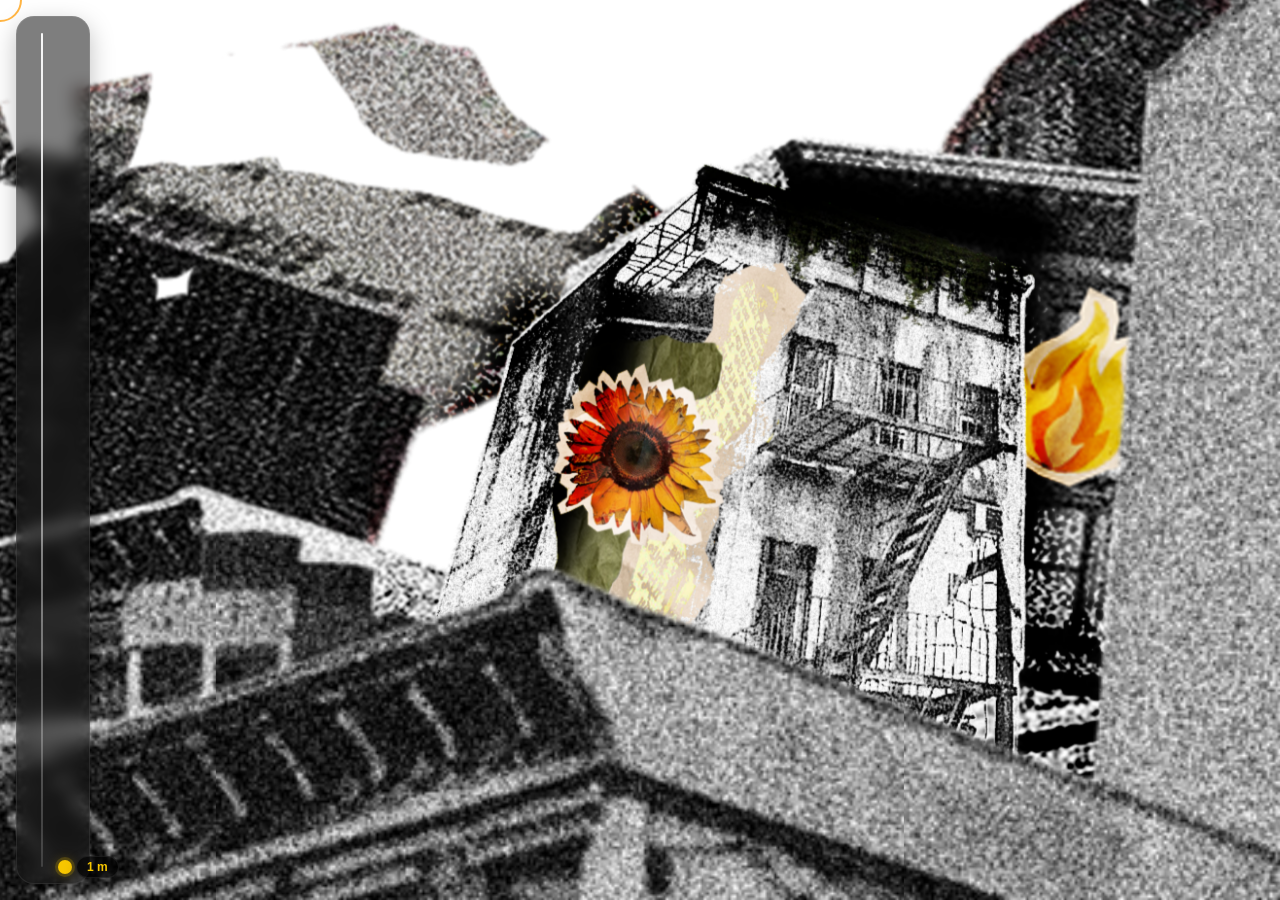
==== jeu.html @ 47d4eee7 "Transition automatique fin experience" ====
<!DOCTYPE html>
<html lang="fr">

<head>
  <meta charset="UTF-8" />
  <meta name="viewport" content="width=device-width, initial-scale=1.0" />
  <script src="./scripts/main.js" defer></script>
  <script src="./scripts/transition.js" defer></script>
  <script src="./scripts/notifications.js" defer></script>
  <script src="./scripts/video.js" defer></script>
  <script src="./scripts/animation.js" defer></script>
  <script src="./scripts/son.js"></script>
  <link rel="stylesheet" href="./jeu.css" />
  <link rel="stylesheet" href="./commun.css" />
  <link rel="stylesheet" href="./notifications.css">
  <title>NATURE BRUT</title>
</head>

<body>
  <!-- overlay video decoratif -->
  <div class="overlay">
    <video src="./images/overlay.mp4" autoplay muted loop playsinline></video>
  </div>
  <!-- niveau de zoom, pour déboguer (caché dans le css) -->
  <p id="zoom-info">Zoom : 0</p>

  <!-- échelle d'altitude à gauche -->
  <div id="echelle">
    <div id="echelle-barre">
      <div id="echelle-curseur"><span id="echelle-altitude"></span></div>
    </div>
  </div>

  <!-- les couches, de la plus loin à la plus proche -->
  <div id="scene">
    <div id="couche-etoiles" class="couche etoiles"></div>
    <div id="couche-ciel" class="couche"></div>
    <div id="couche-planete" class="couche"></div>
    <!-- bâtisses derrière le sol, centrées sur le milieu du haut du sol -->
    <div id="couche-batisse" class="couche"></div>
    <div id="couche-sol" class="couche"></div>
    <!-- batiment pour blender, en avant du sol -->
    <div id="couche-filler" class="couche"></div>
  </div>
    <!-- exemple d'animation 3 images (le template est dans scripts/animation.js),
         à placer avec son id dans jeu.css :
    <div id="nuage" class="animation" data-dossier="./images/animation-nuage/"></div> -->
    <div id="notifications"></div>
    <!-- Écran de fin : apparaît quand on arrive à 10 000 km -->
    <!-- Message de transition à la fin du dézoom -->
    <div id="fin-experience" class="fin-experience">
      <p>Retrouvez l'équilibre.</p>
    </div>
    
</body>

<!-- pour le cercle autour du curseur -->
<div class="cursor-circle"></div>

<script>
  // Récupère le cercle créé juste au-dessus
  const cursorCircle = document.querySelector(".cursor-circle");

  // Position de la souris    
  let mouseX = 0;
  let mouseY = 0;

  let circleX = 0;
  let circleY = 0;
  // "écoute" les déplacements de la souris
  document.addEventListener("mousemove", (event) => {
    mouseX = event.clientX;
    mouseY = event.clientY;
  });

  function animateCursor() {
    // mouvement fluide avec un léger retard
    circleX += (mouseX - circleX) * 0.12;
    circleY += (mouseY - circleY) * 0.12;

    cursorCircle.style.left = circleX + "px";
    cursorCircle.style.top = circleY + "px";

    requestAnimationFrame(animateCursor);
  }
  // Demande de relancer cette fonction à la prochaine image affichée
  animateCursor();
</script>

</html>
---- jeu.css ----
body {
  margin: 0;
  overflow: hidden; /* pas de scroll, la molette sert au zoom */
  background: black; /* le fondu entre les pages se fait sur du noir */
}

/* La scène fait la taille des images (1920 x 1080) et reste centrée.
   C'est le js qui l'agrandit pour remplir l'écran. */
#scene {
  position: fixed;
  top: 50%;
  left: 50%;
  width: 1920px;
  height: 1080px;
  margin: -540px 0 0 -960px; /* la moitié de la taille, pour centrer */
}

/* Toutes les couches sont empilées au même endroit */
.couche {
  position: absolute;
  inset: 0;
  background-size: 100% 100%;
  background-repeat: no-repeat;
  transition:
    transform 0.2s,
    opacity 0.2s,
    filter 0.2s;
  /* dit au navigateur de garder la couche prête sur la carte graphique
     au lieu de la redessiner à chaque coup de molette (moins de lag) */
  will-change: transform, opacity;
}

.couche-cachee {
  display: none;
}

/* Couleurs de test, remplacées par images/<id>.png quand le fichier existe */
#couche-etoiles {
  background-color: black;
} /* les étoiles viennent de la classe .etoiles (commun.css) */
#couche-planete {
  background-color: rgba(0, 0, 128, 0);
  width: 300px;
  height: 300px;
  border-radius: 50%;  
  background-image: url(./images/planet/planet-leger.png);
}
#couche-ciel {
  background-color: rgb(255, 255, 255);
  width: 400px; /* plus grand que la planète, sinon il est caché derrière */
  height: 400px;
  border-radius: 50%;
  filter: blur(10px); /* le ciel est un halo flou autour de la planète */  

}
#couche-sol {
  background-color: rgba(240, 230, 140, 0);
  /* les images "-leger" sont des copies plus petites des originales (5760px de large),
     trop lourdes pour le navigateur */
  background-image: url(./images/planet/ville-leger.png);
}

/* Bâtiments en avant du sol, pour remplir le milieu.
   L'image a la même forme que la scène, donc elle la couvre au complet comme le sol */
#couche-filler {
  background-image: url(./images/planet/filler-leger.png);
  /* 10% plus grand que la scène : la couche dépasse de 5% de chaque côté
     (54px en haut et en bas, 96px à gauche et à droite), donc son milieu reste
     au milieu du sol et l'image n'est pas coupée.
     Si on change ces chiffres, changer aussi le 54px du transform-origin plus bas */
  inset: -54px -96px;
}

/* Bâtisses derrière le sol.
   C'est une couche à part pour pouvoir rester nette plus longtemps que le sol */
#couche-batisse {
  background-image: url(./images/batiments/batiment-complet.png);
  /* La couche fait toute la scène, comme le sol, et c'est l'image qu'on place dedans.
     Comme ça la bâtisse grossit exactement comme le sol et reste alignée avec lui.
     Pour la déplacer ou la grossir, changer seulement ces deux lignes */
  background-size: 70% 70%;
  background-position: 192px 27px; /* gauche, haut */
}

/* Tout est accroché au même point : l'horizon du sol = le haut de la planète */
:root {
  --horizon: 50%; /* hauteur du sol à partir du haut, modifiée par le js */
  /* de combien on descend la planète pour que son sommet reste
     au milieu de ville.png, calculé par le js */
  --decalage: 0px;
}

/* la bâtisse et le filler grossissent à partir du même point que le sol pour rester collés dessus */
#couche-sol,
#couche-filler,
#couche-batisse {
  transform-origin: center var(--horizon);
}

/* le filler commence 54px plus haut que la scène, alors son horizon est 54px plus bas dans la couche */
#couche-filler {
  transform-origin: center calc(var(--horizon) + 54px);
}

#couche-planete {
  /* le haut de la planète arrive au milieu de l'image du sol */
  inset: calc(var(--horizon) + var(--decalage)) auto auto calc(50% - 150px);
  /* grossit à partir de l'horizon, le même point que le sol */
  transform-origin: center calc(0px - var(--decalage));
}
/* Le ciel (400px) est un halo autour de la planète (300px) :
   il dépasse de 50px de chaque côté, soit (400 - 300) / 2 */
#couche-ciel {
  /* inset = haut, droite, bas, gauche
     haut   : 50px plus haut que l'horizon, pour dépasser au-dessus de la planète
     gauche : centré, on recule de la moitié de la largeur (400 / 2 = 200px)
     calc() fait le calcul, var() lit seulement la variable */
  inset: calc(var(--horizon) - 50px + var(--decalage)) auto auto calc(50% - 200px);
  /* grossit à partir de l'horizon (centré, à 50px du haut du ciel moins le décalage),
     le même point que la planète, sinon les deux se décalent pendant le zoom */
  transform-origin: center calc(50px - var(--decalage));
}

.cursor-circle {
  z-index: 5;
}

/* Échelle d'altitude */
#echelle {
  position: fixed;
  top: 16px;
  bottom: 16px;
  left: 16px;
  width: 72px;
  z-index: 30;

  background: rgba(20, 20, 20, 0.55);
  border: 1px solid rgba(255, 255, 255, 0.08);
  border-radius: 18px;
  backdrop-filter: blur(8px);
  box-shadow: 0 8px 24px rgba(0, 0, 0, 0.25);
}

/* la barre verticale */
#echelle-barre {
  position: absolute;
  top: 16px;
  bottom: 16px;
  left: 24px;
  width: 2px;

  background: linear-gradient(
    to top,
    rgba(255, 255, 255, 0.15),
    rgba(255, 255, 255, 0.95)
  );
  border-radius: 999px;
}

/* le point qui monte */
#echelle-curseur {
  position: absolute;
  left: 24px;
  width: 14px;
  height: 14px;
  border-radius: 50%;

  background: #f7c600;
  box-shadow:
    0 0 0 3px rgba(247, 198, 0, 0.18),
    0 0 12px rgba(247, 198, 0, 0.35);

  transform: translate(-50%, 50%);
  transition: bottom 0.2s ease;
}

/* le texte de l'altitude */
#echelle-altitude {
  position: absolute;
  left: 18px;
  top: 50%;
  transform: translateY(-50%);

  display: inline-block;
  padding: 4px 10px;

  background: rgba(0, 0, 0, 0.72);
  border: 1px solid rgba(255, 255, 255, 0.08);
  border-radius: 999px;

  color: #f7c600;
  font-family: Arial, Helvetica, sans-serif;
  font-size: 12px;
  font-weight: 700;
  line-height: 1;
  white-space: nowrap;

  box-shadow: 0 4px 14px rgba(0, 0, 0, 0.2);
}

/* debug caché */
#zoom-info {
  display: none;
}


/* Message affiché à 10 000 km */

.fin-experience {
  position: fixed;
  inset: 0;
  z-index: 20;

  display: flex;
  justify-content: center;
  align-items: center;

  background: rgba(0, 0, 0, 0.45);
  backdrop-filter: blur(3px);

  opacity: 0;
  visibility: hidden;

  transition:
    opacity 1s ease,
    visibility 1s;
}


/* Classe ajoutée par le JS à zoom 10 */

.fin-experience.visible {
  opacity: 1;
  visibility: visible;
}


.fin-logo {
  width: 420px;
  max-width: 70vw;
  height: auto;
}


.fin-experience p {
  margin: 0;

  color: white;
  font-size: 32px;
  letter-spacing: 2px;

  text-align: center;
}


.fin-bouton {
  padding: 15px 25px;
  border: 5px solid #ffb443;
  border-radius: 15px;
  color: white;
  background: transparent;
  text-decoration: none;
  text-transform: uppercase;
  font-size: 14px;
  letter-spacing: 3px;
  transition:
    background 0.5s ease,
    color 0.5s ease,
    border-color 0.5s ease;
}

.fin-bouton:hover {
  background: white;
  color: black;
  border-color: white;
}
/* Template d'animation 3 images (c'est scripts/animation.js qui change l'image).
   Chaque animation donne sa place et sa taille avec son id, ex. :
   #nuage { top: 100px; left: 200px; width: 300px; height: 200px; } */
.animation {
  position: absolute;
  background-size: contain; /* l'image au complet, sans la déformer */
  background-repeat: no-repeat;
  background-position: center;
}
---- commun.css ----
/* Styles partagés par l'accueil et le jeu */

/* Fondu entre les pages */

/* chaque page apparaît en fondu quand elle se charge */
body {
    animation: fondu-entree 0.5s ease both;
    overflow-x: hidden; /* pour éviter un scroll horizontal quand le zoom est trop grand */
}

/* classe ajoutée par scripts/transition.js juste avant de changer de page */
body.fondu-sortie {
    animation: fondu-sortie 0.5s ease both;
}

@keyframes fondu-entree {
    from { opacity: 0; }
    to   { opacity: 1; }
}

@keyframes fondu-sortie {
    from { opacity: 1; }
    to   { opacity: 0; }
}

/* Étoiles */

.etoiles {
    background-color: #000;

    background-image:
        radial-gradient(circle at 10% 20%, white 1px, transparent 1.5px),
        radial-gradient(circle at 20% 80%, white 1px, transparent 1.5px),
        radial-gradient(circle at 35% 35%, white 1.5px, transparent 2px),
        radial-gradient(circle at 50% 70%, white 1px, transparent 1.5px),
        radial-gradient(circle at 65% 15%, white 1px, transparent 1.5px),
        radial-gradient(circle at 75% 55%, white 1.5px, transparent 2px),
        radial-gradient(circle at 90% 30%, white 1px, transparent 1.5px),
        radial-gradient(circle at 85% 85%, white 1px, transparent 1.5px);

    background-size:
        310px 310px,
        270px 270px,
        390px 390px,
        250px 250px,
        340px 340px,
        430px 430px,
        290px 290px,
        370px 370px;

    background-repeat: repeat;

    /* Animation de déplacement du fond.
    derive = nom de l'animation
    40s = durée d'un cycle complet
    linear = vitesse constante
    infinite = recommence à l'infini */
    animation: derive 40s linear infinite;
}

/* Étoiles qui scintillent : deux couches à des rythmes différents */

/* ::before et ::after créent deux éléments supplémentaires
sans avoir besoin d'ajouter du HTML.

Ils sont placés par desus le fond étoilé principal*/

.etoiles::before,
.etoiles::after {
    content: "";
    position: absolute;
    inset: 0;
}

.etoiles::before {
    /* étoiles un peu plus grosses que celles de la couche principale */
    background-image:
        radial-gradient(circle at 15% 50%, white 2px, transparent 3px),
        radial-gradient(circle at 40% 10%, white 1.5px, transparent 2.5px),
        radial-gradient(circle at 70% 85%, white 2px, transparent 3px),
        radial-gradient(circle at 95% 60%, white 1.5px, transparent 2.5px);

    /* là aussi chaque étoile a une fréquence de répétition différente */
    background-size:
        330px 330px,
        280px 280px,
        410px 410px,
        360px 360px;

    /* varier l'opacité */
    animation: scintille 3s ease-in-out infinite alternate;
}

/* Deuxième couche d'étoiles */
.etoiles::after {
    background-image:
        radial-gradient(circle at 25% 25%, white 2px, transparent 3px),
        radial-gradient(circle at 55% 45%, white 1.5px, transparent 2.5px),
        radial-gradient(circle at 80% 15%, white 2px, transparent 3px),
        radial-gradient(circle at 5% 90%, white 1.5px, transparent 2.5px);

    background-size:
        300px 300px,
        350px 350px,
        420px 420px,
        260px 260px;
    /* cette couche scintille plus lentement */
    animation: scintille 5s ease-in-out infinite alternate;
    animation-delay: -2s;
}
/* Cercle autour du curseur */

.cursor-circle {
    position: fixed;
    width: 40px;
    height: 40px;
    border: 2px solid #ffb443;
    border-radius: 50%;
    pointer-events: none;
    transform: translate(-50%, -50%);
    z-index: 9999;
}

/* Overlay video */
.overlay {
  position: absolute;

  top: 0;

  left: 0;

  width: 100%;

  height: 100%;

  z-index: 5; /* par-dessus #scene dans le jeu, sinon la scène la cache */

  display: flex;

  justify-content: center;

  align-items: center;

  mix-blend-mode: screen;

  pointer-events: none;

  opacity: 0.25;
}

/* la vidéo remplit tout l'écran, peu importe sa taille */
.overlay video {
  width: 100%;
  height: 100%;
  object-fit: cover;
}

@keyframes scintille {
    from { opacity: 0.1; }
    to   { opacity: 1; }
}

@keyframes derive {
    /* position initiale de toutes les couches de background-image */
    from {
        background-position: 0 0, 0 0, 0 0, 0 0, 0 0, 0 0, 0 0, 0 0;
    }

    /* Chaque background est déplacé de la taille de sa propre tuile.*/

    to {
        background-position:
            310px 310px,
            270px 270px,
            390px 390px,
            250px 250px,
            340px 340px,
            430px 430px,
            290px 290px,
            370px 370px;
    }
}

/* si l'utilisateur a activé l'option qui demande de réduire les animations, on arrête les animations. */

@media (prefers-reduced-motion: reduce) {
    body,
    body.fondu-sortie,
    .etoiles,
    .etoiles::before,
    .etoiles::after {
        animation: none;
    }
}
---- notifications.css ----
/* Notifications style iOS (affichées dans jeu.html) */

#notifications {
  position: fixed;          /* le conteneur couvre tout l'écran */
  inset: 0;
  z-index: 20;              /* par-dessus la scène (0), l'overlay (5) et l'échelle (10) */
  pointer-events: none;     /* il ne bloque pas la souris... */
}

.notif {
  pointer-events: auto;     /* ...mais chaque notification est cliquable */
  position: absolute;
  left: calc(50% + var(--dx, 0px));  /* centre de l'écran + décalage */
  top: calc(50% + var(--dy, 0px));
  transform: translate(-50%, -50%);  /* centre la notif sur ce point */
  box-sizing: border-box;
  width: 330px;
  display: flex;
  flex-wrap: wrap;          /* les boutons passent sur une 2e ligne */
  gap: 10px 12px;
  padding: 12px 14px;
  background: rgba(255, 255, 255, 0.72);
  backdrop-filter: blur(20px) saturate(180%);
  -webkit-backdrop-filter: blur(20px) saturate(180%);
  border: 1px solid rgba(255, 255, 255, 0.4);
  border-radius: 22px;
  box-shadow: 0 8px 30px rgba(0, 0, 0, 0.25);
  font-family: -apple-system, "SF Pro Text", "Helvetica Neue", Arial, sans-serif;
  color: #111;
  cursor: pointer;
  animation: notif-entree 1.2s cubic-bezier(0.2, 0.9, 0.3, 1.15) var(--delai, 0s) both;
}

.notif.sortie {
  animation: notif-sortie 0.2s ease-in forwards;
}

.notif-icone {
  flex-shrink: 0;           /* l'icône ne se réduit pas si le texte est long */
  width: 38px;
  height: 38px;
  border-radius: 9px;       /* carré arrondi */
  display: flex;
  align-items: center;
  justify-content: center;
  font-size: 22px;
}

.notif-icone.rond {
  border-radius: 50%;       /* cercle (photo de profil) */
}

.notif-contenu { flex: 1; }

.notif-entete {
  display: flex;
  justify-content: space-between;
  font-size: 12px;
  color: rgba(0, 0, 0, 0.5);
}

.notif-app   { text-transform: uppercase; letter-spacing: 0.03em; }
.notif-titre { font-size: 15px; font-weight: 600; margin-top: 2px; }
.notif-texte { font-size: 14px; color: #222; }

.notif-boutons {
  flex-basis: 100%;         /* les boutons prennent toute la largeur de la notif */
  display: flex;
  justify-content: center;
  gap: 8px;
}

.bouton {
  flex: 1;
  text-align: center;
  padding: 7px 0;
  border-radius: 999px;
  font-size: 13px;
  font-weight: 600;
  color: #fff;
}

.refuser  { background: #ff3b30; }
.accepter { background: #34c759; }

/* noms préfixés par "notif-" pour ne pas se mélanger avec les animations de commun.css */
@keyframes notif-entree {
  from { transform: translate(-50%, calc(-50% - 30px)) scale(0.85); opacity: 0; }
  to   { transform: translate(-50%, -50%) scale(1); opacity: 1; }
}

@keyframes notif-sortie {
  from { transform: translate(-50%, -50%) scale(1); opacity: 1; }
  to   { transform: translate(-50%, calc(-50% - 70px)) scale(0.9); opacity: 0; }
}

/* si l'utilisateur a demandé de réduire les animations (comme dans commun.css) */
@media (prefers-reduced-motion: reduce) {
  .notif,
  .notif.sortie {
    animation: none;
  }
}
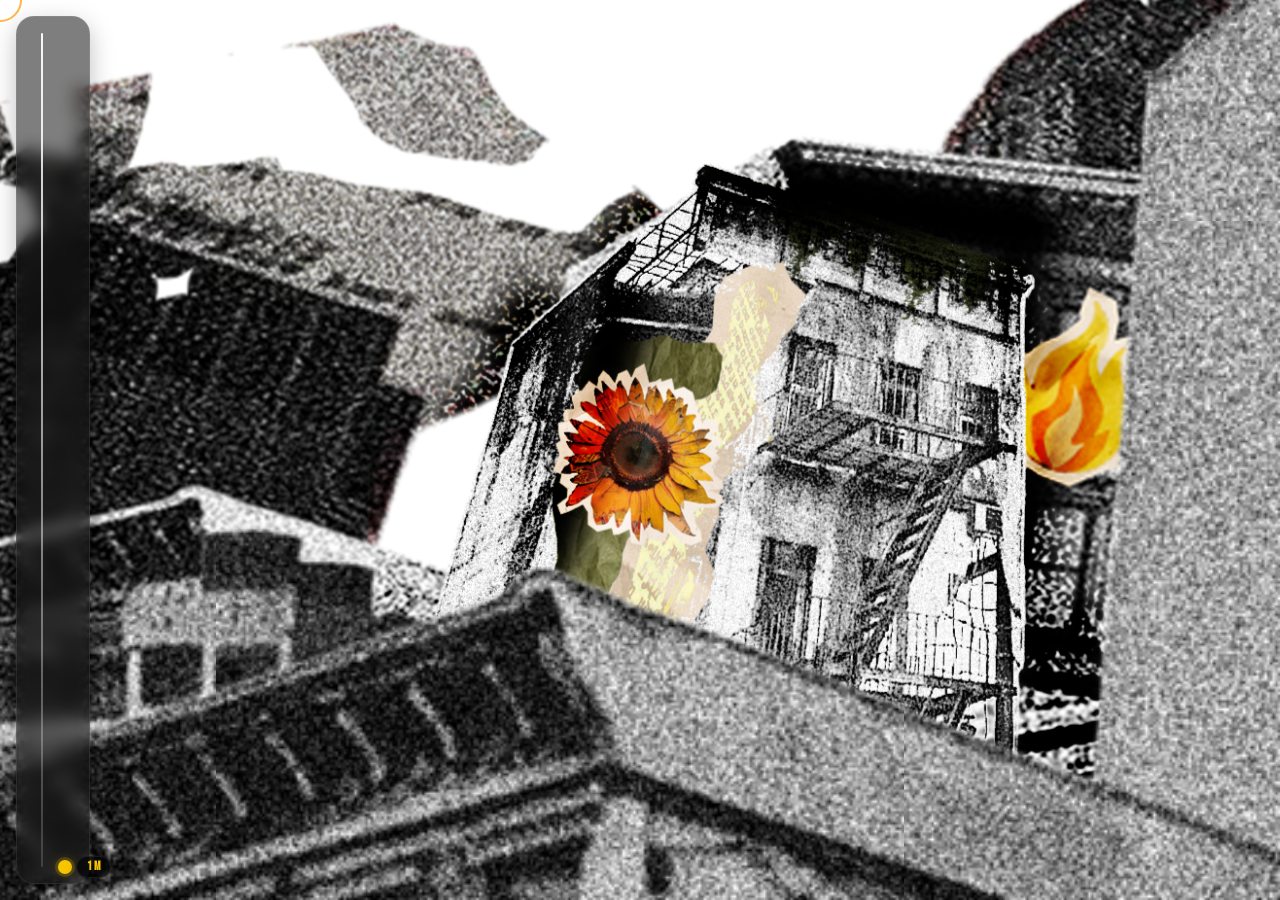
==== commit 120a6373: "lotta shi" ====
--- a/jeu.html
+++ b/jeu.html
@@ -41,10 +41,17 @@
     <div id="couche-sol" class="couche"></div>
     <!-- batiment pour blender, en avant du sol -->
     <div id="couche-filler" class="couche"></div>
+    <!-- nuages et satellites animés (scripts/animation.js), collés sur la planète,
+         en avant de la ville pour cacher sa disparition -->
+    <div id="couche-orbite" class="couche">
+      <div id="nuages-1" class="animation" data-dossier="./images/animation-nuage/"></div>
+      <div id="nuages-2" class="animation" data-dossier="./images/animation-nuage/"></div>
+      <div id="satellite-1" class="animation" data-dossier="./images/animation-satelite/"></div>
+      <div id="satellite-2" class="animation" data-dossier="./images/animation-satelite/"></div>
+      <!-- l'avion ne bouge pas, c'est juste une image -->
+      <div id="avion"></div>
+    </div>
   </div>
-    <!-- exemple d'animation 3 images (le template est dans scripts/animation.js),
-         à placer avec son id dans jeu.css :
-    <div id="nuage" class="animation" data-dossier="./images/animation-nuage/"></div> -->
     <div id="notifications"></div>
     <!-- Écran de fin : apparaît quand on arrive à 10 000 km -->
     <!-- Message de transition à la fin du dézoom -->
@@ -87,4 +94,4 @@
   animateCursor();
 </script>
 
-</html>+</html>
--- a/jeu.css
+++ b/jeu.css
@@ -23,8 +23,7 @@
   background-repeat: no-repeat;
   transition:
     transform 0.2s,
-    opacity 0.2s,
-    filter 0.2s;
+    opacity 0.2s;
   /* dit au navigateur de garder la couche prête sur la carte graphique
      au lieu de la redessiner à chaque coup de molette (moins de lag) */
   will-change: transform, opacity;
@@ -102,7 +101,10 @@
   transform-origin: center calc(var(--horizon) + 54px);
 }
 
-#couche-planete {
+#couche-planete,
+#couche-orbite {
+  /* la couche des nuages et des satellites est une copie invisible de la planète :
+     même place, même taille, même point de départ, donc elle reste collée dessus */
   /* le haut de la planète arrive au milieu de l'image du sol */
   inset: calc(var(--horizon) + var(--decalage)) auto auto calc(50% - 150px);
   /* grossit à partir de l'horizon, le même point que le sol */
@@ -189,7 +191,7 @@
   border-radius: 999px;
 
   color: #f7c600;
-  font-family: Arial, Helvetica, sans-serif;
+  font-family: "Bebas Neue", Arial, sans-serif;
   font-size: 12px;
   font-weight: 700;
   line-height: 1;
@@ -283,3 +285,56 @@
   background-repeat: no-repeat;
   background-position: center;
 }
+
+/* La couche des nuages et des satellites : même boîte que la planète (300 x 300), mais vide.
+   Les mesures de ses animations sont donc en pixels de la planète :
+   left 150 = le milieu de la planète, top 0 = son sommet, top négatif = au-dessus */
+#couche-orbite {
+  width: 300px;
+  height: 300px;
+}
+
+/* Les boîtes sont en 16:9 comme les images, et le dessin n'en remplit qu'une partie.
+   La ville est posée sur le sommet de la planète : environ 70px de large, centrée à left 150 */
+
+/* deux nuages : le plus bas des deux tombe pile sur la ville */
+#nuages-1 {
+  left: 85px;
+  top: -80px;
+  width: 260px;
+  height: 146px;
+}
+/* les mêmes nuages, plus petits et retournés (scaleX(-1) = effet miroir) pour couvrir le côté gauche */
+#nuages-2 {
+  left: -25px;
+  top: -54px;
+  width: 200px;
+  height: 112px;
+  transform: scaleX(-1);
+}
+/* les satellites sont beaucoup plus haut : ils entrent dans l'écran seulement rendu dans l'espace */
+#satellite-1 {
+  left: 5px;
+  top: -150px;
+  width: 110px;
+  height: 62px;
+}
+#satellite-2 {
+  left: 215px;
+  top: -200px;
+  width: 80px;
+  height: 45px;
+  transform: scaleX(-1);
+}
+/* l'avion vole à gauche, plus haut que les nuages et plus bas que les satellites :
+   il entre dans l'écran vers le zoom 6, avant eux */
+#avion {
+  position: absolute;
+  left: 30px;
+  top: -88px;
+  width: 60px;
+  height: 45px;
+  background-image: url(./images/extra/avion.png);
+  background-size: contain;
+  background-repeat: no-repeat;
+}
--- a/commun.css
+++ b/commun.css
@@ -1,9 +1,16 @@
 /* Styles partagés par l'accueil et le jeu */
+
+/* La police du site (titres et textes), le fichier est dans fonts/ */
+@font-face {
+    font-family: "Bebas Neue";
+    src: url("./fonts/BebasNeue-Regular.ttf");
+}
 
 /* Fondu entre les pages */
 
 /* chaque page apparaît en fondu quand elle se charge */
 body {
+    font-family: "Bebas Neue", Arial, sans-serif; /* Arial en attendant que Bebas Neue charge */
     animation: fondu-entree 0.5s ease both;
     overflow-x: hidden; /* pour éviter un scroll horizontal quand le zoom est trop grand */
 }
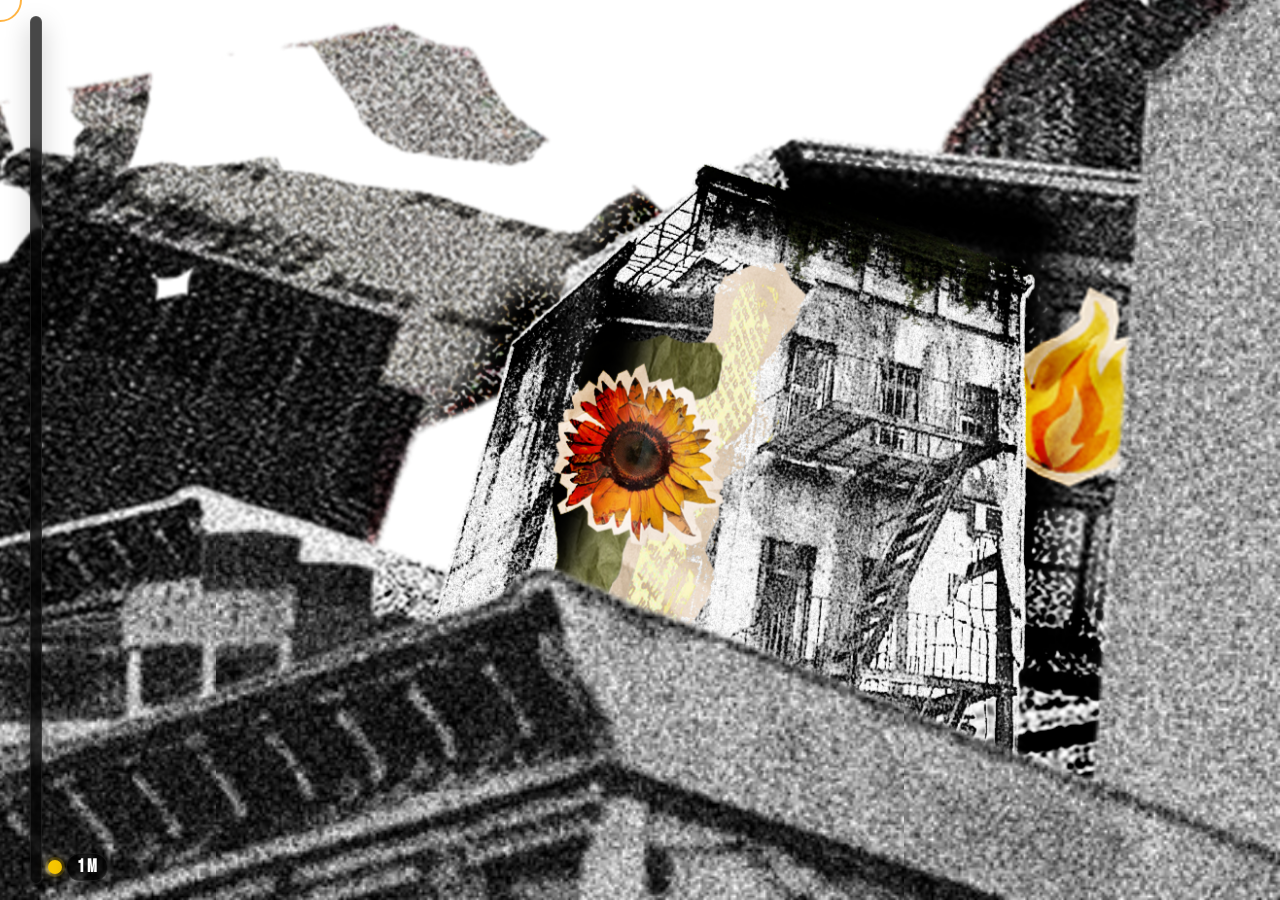
==== commit 8877d042: "my bad" ====
--- a/jeu.html
+++ b/jeu.html
@@ -1,46 +1,46 @@
-<!DOCTYPE html>
+<!doctype html>
 <html lang="fr">
 
-<head>
-  <meta charset="UTF-8" />
-  <meta name="viewport" content="width=device-width, initial-scale=1.0" />
-  <script src="./scripts/main.js" defer></script>
-  <script src="./scripts/transition.js" defer></script>
-  <script src="./scripts/notifications.js" defer></script>
-  <script src="./scripts/video.js" defer></script>
-  <script src="./scripts/animation.js" defer></script>
-  <script src="./scripts/son.js"></script>
-  <link rel="stylesheet" href="./jeu.css" />
-  <link rel="stylesheet" href="./commun.css" />
+  <head>
+    <meta charset="UTF-8" />
+    <meta name="viewport" content="width=device-width, initial-scale=1.0" />
+    <script src="./scripts/main.js" defer></script>
+    <script src="./scripts/transition.js" defer></script>
+    <script src="./scripts/notifications.js" defer></script>
+    <script src="./scripts/video.js" defer></script>
+    <script src="./scripts/animation.js" defer></script>
+    <script src="./scripts/son.js"></script>
+    <link rel="stylesheet" href="./jeu.css" />
+    <link rel="stylesheet" href="./commun.css" />
   <link rel="stylesheet" href="./notifications.css">
-  <title>NATURE BRUT</title>
-</head>
+    <title>NATURE BRUT</title>
+  </head>
 
-<body>
-  <!-- overlay video decoratif -->
-  <div class="overlay">
-    <video src="./images/overlay.mp4" autoplay muted loop playsinline></video>
-  </div>
-  <!-- niveau de zoom, pour déboguer (caché dans le css) -->
-  <p id="zoom-info">Zoom : 0</p>
+  <body>
+    <!-- overlay video decoratif -->
+    <div class="overlay">
+      <video src="./images/overlay.mp4" autoplay muted loop playsinline></video>
+    </div>
+    <!-- niveau de zoom, pour déboguer (caché dans le css) -->
+    <p id="zoom-info">Zoom : 0</p>
 
-  <!-- échelle d'altitude à gauche -->
-  <div id="echelle">
-    <div id="echelle-barre">
-      <div id="echelle-curseur"><span id="echelle-altitude"></span></div>
+    <!-- échelle d'altitude à gauche -->
+    <div id="echelle">
+      <div id="echelle-barre">
+        <div id="echelle-curseur"><span id="echelle-altitude"></span></div>
+      </div>
     </div>
-  </div>
 
-  <!-- les couches, de la plus loin à la plus proche -->
-  <div id="scene">
-    <div id="couche-etoiles" class="couche etoiles"></div>
-    <div id="couche-ciel" class="couche"></div>
-    <div id="couche-planete" class="couche"></div>
-    <!-- bâtisses derrière le sol, centrées sur le milieu du haut du sol -->
-    <div id="couche-batisse" class="couche"></div>
-    <div id="couche-sol" class="couche"></div>
-    <!-- batiment pour blender, en avant du sol -->
-    <div id="couche-filler" class="couche"></div>
+    <!-- les couches, de la plus loin à la plus proche -->
+    <div id="scene">
+      <div id="couche-etoiles" class="couche etoiles"></div>
+      <div id="couche-ciel" class="couche"></div>
+      <div id="couche-planete" class="couche"></div>
+      <!-- bâtisses derrière le sol, centrées sur le milieu du haut du sol -->
+      <div id="couche-batisse" class="couche"></div>
+      <div id="couche-sol" class="couche"></div>
+      <!-- batiment pour blender, en avant du sol -->
+      <div id="couche-filler" class="couche"></div>
     <!-- nuages et satellites animés (scripts/animation.js), collés sur la planète,
          en avant de la ville pour cacher sa disparition -->
     <div id="couche-orbite" class="couche">
@@ -53,45 +53,46 @@
     </div>
   </div>
     <div id="notifications"></div>
+    <div id="tutoriel">Utilise la molette afin de naviguer.</div>
     <!-- Écran de fin : apparaît quand on arrive à 10 000 km -->
     <!-- Message de transition à la fin du dézoom -->
     <div id="fin-experience" class="fin-experience">
       <p>Retrouvez l'équilibre.</p>
     </div>
-    
-</body>
+
+  </body>
 
 <!-- pour le cercle autour du curseur -->
 <div class="cursor-circle"></div>
 
-<script>
-  // Récupère le cercle créé juste au-dessus
-  const cursorCircle = document.querySelector(".cursor-circle");
+  <script>
+    // Récupère le cercle créé juste au-dessus
+    const cursorCircle = document.querySelector(".cursor-circle");
 
-  // Position de la souris    
-  let mouseX = 0;
-  let mouseY = 0;
+    // Position de la souris
+    let mouseX = 0;
+    let mouseY = 0;
 
-  let circleX = 0;
-  let circleY = 0;
-  // "écoute" les déplacements de la souris
-  document.addEventListener("mousemove", (event) => {
-    mouseX = event.clientX;
-    mouseY = event.clientY;
-  });
+    let circleX = 0;
+    let circleY = 0;
+    // "écoute" les déplacements de la souris
+    document.addEventListener("mousemove", (event) => {
+      mouseX = event.clientX;
+      mouseY = event.clientY;
+    });
 
-  function animateCursor() {
-    // mouvement fluide avec un léger retard
-    circleX += (mouseX - circleX) * 0.12;
-    circleY += (mouseY - circleY) * 0.12;
+    function animateCursor() {
+      // mouvement fluide avec un léger retard
+      circleX += (mouseX - circleX) * 0.12;
+      circleY += (mouseY - circleY) * 0.12;
 
-    cursorCircle.style.left = circleX + "px";
-    cursorCircle.style.top = circleY + "px";
+      cursorCircle.style.left = circleX + "px";
+      cursorCircle.style.top = circleY + "px";
 
-    requestAnimationFrame(animateCursor);
-  }
-  // Demande de relancer cette fonction à la prochaine image affichée
-  animateCursor();
-</script>
+      requestAnimationFrame(animateCursor);
+    }
+    // Demande de relancer cette fonction à la prochaine image affichée
+    animateCursor();
+  </script>
 
 </html>
--- a/jeu.css
+++ b/jeu.css
@@ -132,11 +132,10 @@
   position: fixed;
   top: 16px;
   bottom: 16px;
-  left: 16px;
-  width: 72px;
+  left: 30px;
+  width: 10px;
   z-index: 30;
-
-  background: rgba(20, 20, 20, 0.55);
+  background: rgba(0, 0, 0, 0.72);
   border: 1px solid rgba(255, 255, 255, 0.08);
   border-radius: 18px;
   backdrop-filter: blur(8px);
@@ -148,15 +147,8 @@
   position: absolute;
   top: 16px;
   bottom: 16px;
-  left: 24px;
+  left: 0px;
   width: 2px;
-
-  background: linear-gradient(
-    to top,
-    rgba(255, 255, 255, 0.15),
-    rgba(255, 255, 255, 0.95)
-  );
-  border-radius: 999px;
 }
 
 /* le point qui monte */
@@ -190,9 +182,9 @@
   border: 1px solid rgba(255, 255, 255, 0.08);
   border-radius: 999px;
 
-  color: #f7c600;
+  color: #fff;
   font-family: "Bebas Neue", Arial, sans-serif;
-  font-size: 12px;
+  font-size: 18px;
   font-weight: 700;
   line-height: 1;
   white-space: nowrap;
@@ -204,6 +196,8 @@
 #zoom-info {
   display: none;
 }
+
+
 
 
 /* Message affiché à 10 000 km */
@@ -338,3 +332,25 @@
   background-size: contain;
   background-repeat: no-repeat;
 }
+
+/* animation avion */
+#avion {
+  animation: avion-voler 5s step-end infinite;
+}
+@keyframes avion-voler {
+  0% {
+    transform: translateX(0) translateY(0);
+  }
+  25% {
+    transform: translateX(5px) translateY(-2.5px);
+  }
+  50% {
+    transform: translateX(10px) translateY(-5px);
+  }
+  75% {
+    transform: translateX(5px) translateY(-2.5px);
+  }
+  100% {
+    transform: translateX(0) translateY(0);
+  }
+}     
--- a/notifications.css
+++ b/notifications.css
@@ -100,4 +100,5 @@
   .notif.sortie {
     animation: none;
   }
-}+}
+
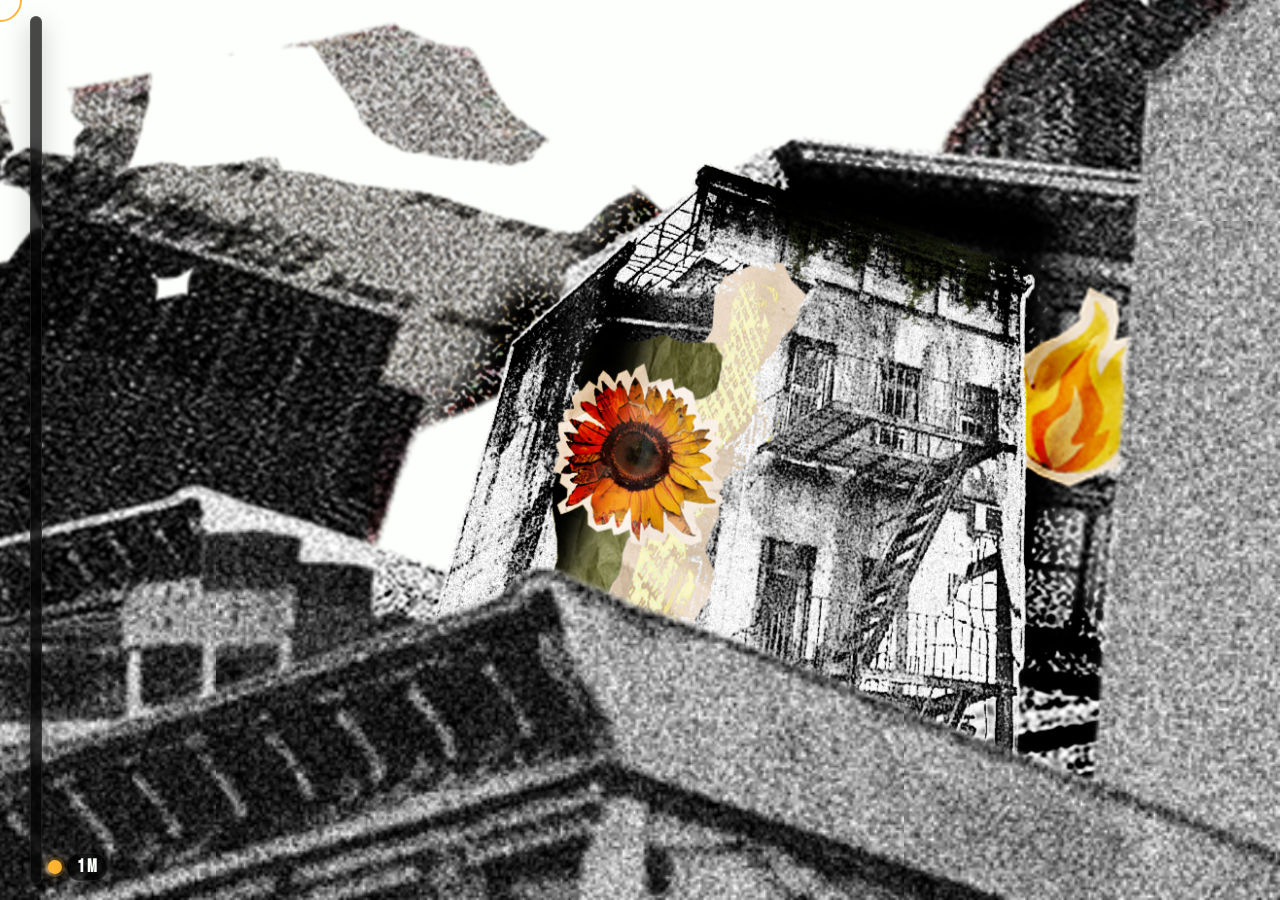
==== commit dea01cad: "touch up" ====
--- a/jeu.html
+++ b/jeu.html
@@ -35,6 +35,7 @@
     <div id="scene">
       <div id="couche-etoiles" class="couche etoiles"></div>
       <div id="couche-ciel" class="couche"></div>
+      <div id="couche-texte" class="couche">RESPIRE</div>
       <div id="couche-planete" class="couche"></div>
       <!-- bâtisses derrière le sol, centrées sur le milieu du haut du sol -->
       <div id="couche-batisse" class="couche"></div>
@@ -55,7 +56,6 @@
     <div id="notifications"></div>
     <div id="tutoriel">Utilise la molette afin de naviguer.</div>
     <!-- Écran de fin : apparaît quand on arrive à 10 000 km -->
-    <!-- Message de transition à la fin du dézoom -->
     <div id="fin-experience" class="fin-experience">
       <p>Retrouvez l'équilibre.</p>
     </div>
@@ -66,16 +66,13 @@
 <div class="cursor-circle"></div>
 
   <script>
-    // Récupère le cercle créé juste au-dessus
     const cursorCircle = document.querySelector(".cursor-circle");
 
-    // Position de la souris
     let mouseX = 0;
     let mouseY = 0;
 
     let circleX = 0;
     let circleY = 0;
-    // "écoute" les déplacements de la souris
     document.addEventListener("mousemove", (event) => {
       mouseX = event.clientX;
       mouseY = event.clientY;
@@ -91,7 +88,6 @@
 
       requestAnimationFrame(animateCursor);
     }
-    // Demande de relancer cette fonction à la prochaine image affichée
     animateCursor();
   </script>
 
--- a/jeu.css
+++ b/jeu.css
@@ -1,7 +1,7 @@
 body {
   margin: 0;
   overflow: hidden; /* pas de scroll, la molette sert au zoom */
-  background: black; /* le fondu entre les pages se fait sur du noir */
+  background: var(--onyx); /* le fondu entre les pages se fait sur du noir */
 }
 
 /* La scène fait la taille des images (1920 x 1080) et reste centrée.
@@ -29,13 +29,28 @@
   will-change: transform, opacity;
 }
 
+#couche-texte {
+  display:flex;
+  align-items: center;
+  justify-content: center;
+  opacity: 0;
+   transform: translateY(-160px); 
+  pointer-events: none;
+  user-select: none;
+  color: var(--porcelaine);
+  font-family: "Bebas Neue", Arial, sans-serif;
+  font-weight: 900;
+  font-size: 200px;
+  letter-spacing: 0.05em;
+}
+
 .couche-cachee {
   display: none;
 }
 
 /* Couleurs de test, remplacées par images/<id>.png quand le fichier existe */
 #couche-etoiles {
-  background-color: black;
+  background-color: var(--onyx);
 } /* les étoiles viennent de la classe .etoiles (commun.css) */
 #couche-planete {
   background-color: rgba(0, 0, 128, 0);
@@ -45,7 +60,7 @@
   background-image: url(./images/planet/planet-leger.png);
 }
 #couche-ciel {
-  background-color: rgb(255, 255, 255);
+  background-color: var(--porcelaine);
   width: 400px; /* plus grand que la planète, sinon il est caché derrière */
   height: 400px;
   border-radius: 50%;
@@ -159,10 +174,10 @@
   height: 14px;
   border-radius: 50%;
 
-  background: #f7c600;
+  background: var(--or);
   box-shadow:
-    0 0 0 3px rgba(247, 198, 0, 0.18),
-    0 0 12px rgba(247, 198, 0, 0.35);
+    0 0 0 3px rgba(255, 180, 51, 0.18),
+    0 0 12px rgba(255, 180, 51, 0.35);
 
   transform: translate(-50%, 50%);
   transition: bottom 0.2s ease;
@@ -182,7 +197,7 @@
   border: 1px solid rgba(255, 255, 255, 0.08);
   border-radius: 999px;
 
-  color: #fff;
+  color: var(--porcelaine);
   font-family: "Bebas Neue", Arial, sans-serif;
   font-size: 18px;
   font-weight: 700;
@@ -230,46 +245,16 @@
   visibility: visible;
 }
 
-
-.fin-logo {
-  width: 420px;
-  max-width: 70vw;
-  height: auto;
-}
-
-
 .fin-experience p {
   margin: 0;
 
-  color: white;
-  font-size: 32px;
+  color: var(--porcelaine);
+  font-size: 100px;
   letter-spacing: 2px;
 
   text-align: center;
 }
 
-
-.fin-bouton {
-  padding: 15px 25px;
-  border: 5px solid #ffb443;
-  border-radius: 15px;
-  color: white;
-  background: transparent;
-  text-decoration: none;
-  text-transform: uppercase;
-  font-size: 14px;
-  letter-spacing: 3px;
-  transition:
-    background 0.5s ease,
-    color 0.5s ease,
-    border-color 0.5s ease;
-}
-
-.fin-bouton:hover {
-  background: white;
-  color: black;
-  border-color: white;
-}
 /* Template d'animation 3 images (c'est scripts/animation.js qui change l'image).
    Chaque animation donne sa place et sa taille avec son id, ex. :
    #nuage { top: 100px; left: 200px; width: 300px; height: 200px; } */
@@ -331,12 +316,9 @@
   background-image: url(./images/extra/avion.png);
   background-size: contain;
   background-repeat: no-repeat;
-}
-
-/* animation avion */
-#avion {
   animation: avion-voler 5s step-end infinite;
 }
+
 @keyframes avion-voler {
   0% {
     transform: translateX(0) translateY(0);
--- a/commun.css
+++ b/commun.css
@@ -4,6 +4,14 @@
 @font-face {
     font-family: "Bebas Neue";
     src: url("./fonts/BebasNeue-Regular.ttf");
+}
+
+/* Les couleurs de base du site */
+:root {
+    --porcelaine: #FDFFFC;
+    --rose: #FFC2CE;
+    --onyx: #161316;
+    --or: #FFB433;
 }
 
 /* Fondu entre les pages */
@@ -33,7 +41,7 @@
 /* Étoiles */
 
 .etoiles {
-    background-color: #000;
+    background-color: var(--onyx);
 
     background-image:
         radial-gradient(circle at 10% 20%, white 1px, transparent 1.5px),
@@ -57,11 +65,6 @@
 
     background-repeat: repeat;
 
-    /* Animation de déplacement du fond.
-    derive = nom de l'animation
-    40s = durée d'un cycle complet
-    linear = vitesse constante
-    infinite = recommence à l'infini */
     animation: derive 40s linear infinite;
 }
 
@@ -121,7 +124,7 @@
     position: fixed;
     width: 40px;
     height: 40px;
-    border: 2px solid #ffb443;
+    border: 2px solid var(--or);
     border-radius: 50%;
     pointer-events: none;
     transform: translate(-50%, -50%);
@@ -152,7 +155,7 @@
 
   pointer-events: none;
 
-  opacity: 0.25;
+  opacity: 0.3;
 }
 
 /* la vidéo remplit tout l'écran, peu importe sa taille */
@@ -168,7 +171,6 @@
 }
 
 @keyframes derive {
-    /* position initiale de toutes les couches de background-image */
     from {
         background-position: 0 0, 0 0, 0 0, 0 0, 0 0, 0 0, 0 0, 0 0;
     }
--- a/notifications.css
+++ b/notifications.css
@@ -1,22 +1,22 @@
 /* Notifications style iOS (affichées dans jeu.html) */
 
 #notifications {
-  position: fixed;          /* le conteneur couvre tout l'écran */
+  position: fixed;
   inset: 0;
   z-index: 20;              /* par-dessus la scène (0), l'overlay (5) et l'échelle (10) */
-  pointer-events: none;     /* il ne bloque pas la souris... */
+  pointer-events: none;
 }
 
 .notif {
-  pointer-events: auto;     /* ...mais chaque notification est cliquable */
+  pointer-events: auto;
   position: absolute;
-  left: calc(50% + var(--dx, 0px));  /* centre de l'écran + décalage */
+  left: calc(50% + var(--dx, 0px));
   top: calc(50% + var(--dy, 0px));
-  transform: translate(-50%, -50%);  /* centre la notif sur ce point */
+  transform: translate(-50%, -50%);
   box-sizing: border-box;
   width: 330px;
   display: flex;
-  flex-wrap: wrap;          /* les boutons passent sur une 2e ligne */
+  flex-wrap: wrap;
   gap: 10px 12px;
   padding: 12px 14px;
   background: rgba(255, 255, 255, 0.72);
@@ -36,10 +36,10 @@
 }
 
 .notif-icone {
-  flex-shrink: 0;           /* l'icône ne se réduit pas si le texte est long */
+  flex-shrink: 0;
   width: 38px;
   height: 38px;
-  border-radius: 9px;       /* carré arrondi */
+  border-radius: 9px;
   display: flex;
   align-items: center;
   justify-content: center;
@@ -47,7 +47,7 @@
 }
 
 .notif-icone.rond {
-  border-radius: 50%;       /* cercle (photo de profil) */
+  border-radius: 50%;
 }
 
 .notif-contenu { flex: 1; }
@@ -64,7 +64,7 @@
 .notif-texte { font-size: 14px; color: #222; }
 
 .notif-boutons {
-  flex-basis: 100%;         /* les boutons prennent toute la largeur de la notif */
+  flex-basis: 100%;
   display: flex;
   justify-content: center;
   gap: 8px;
